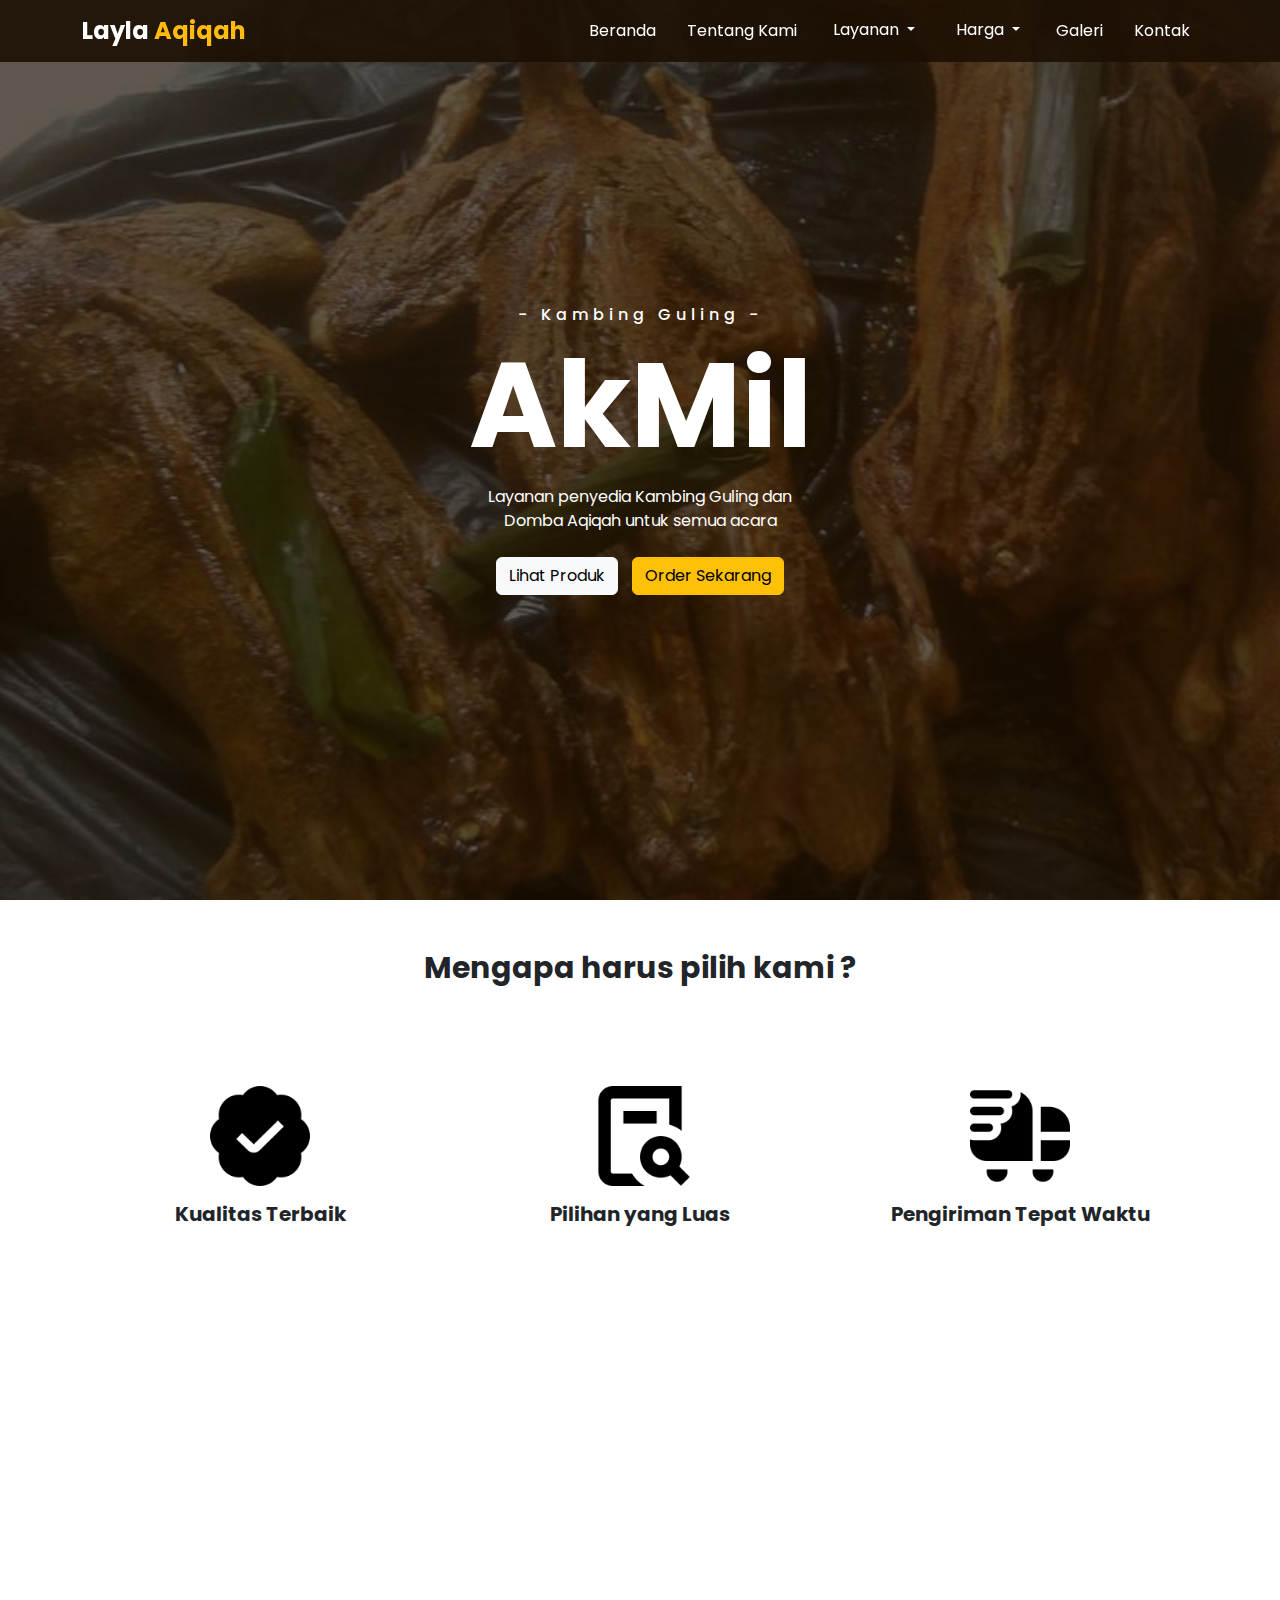
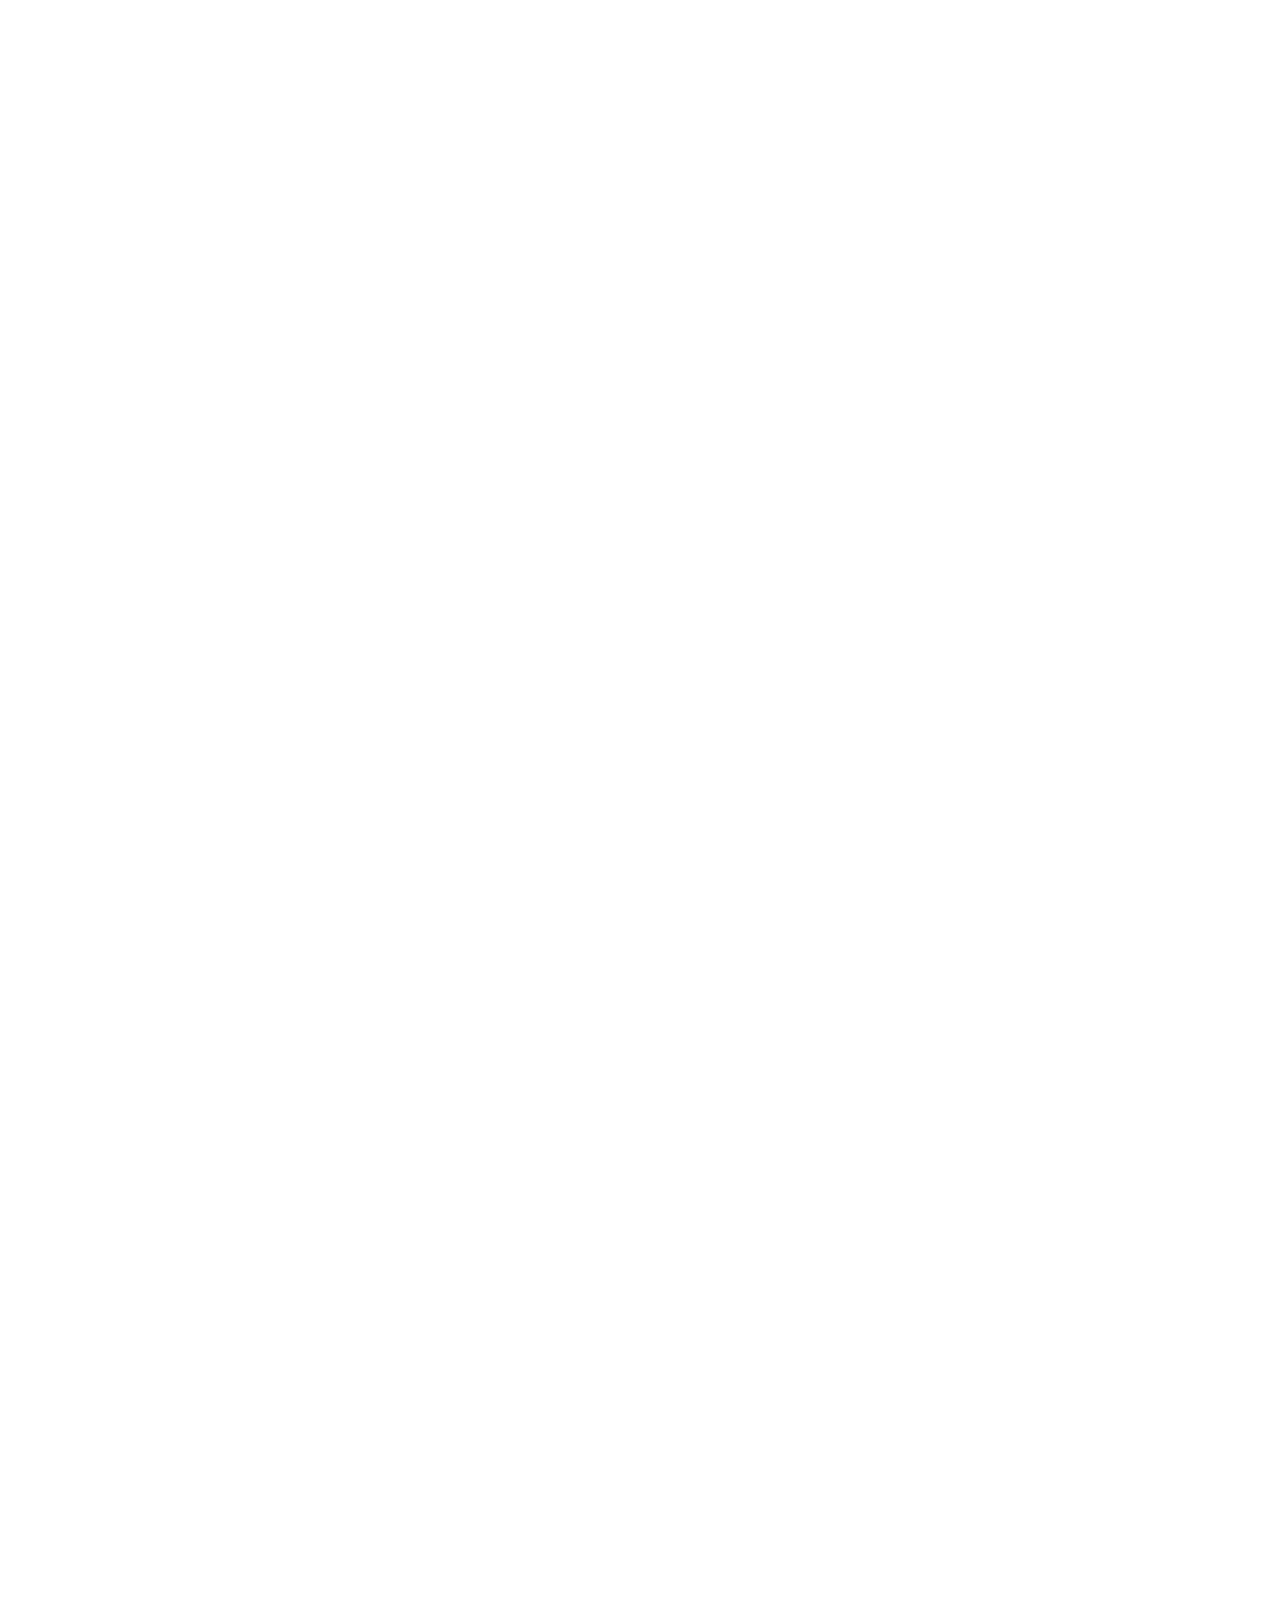
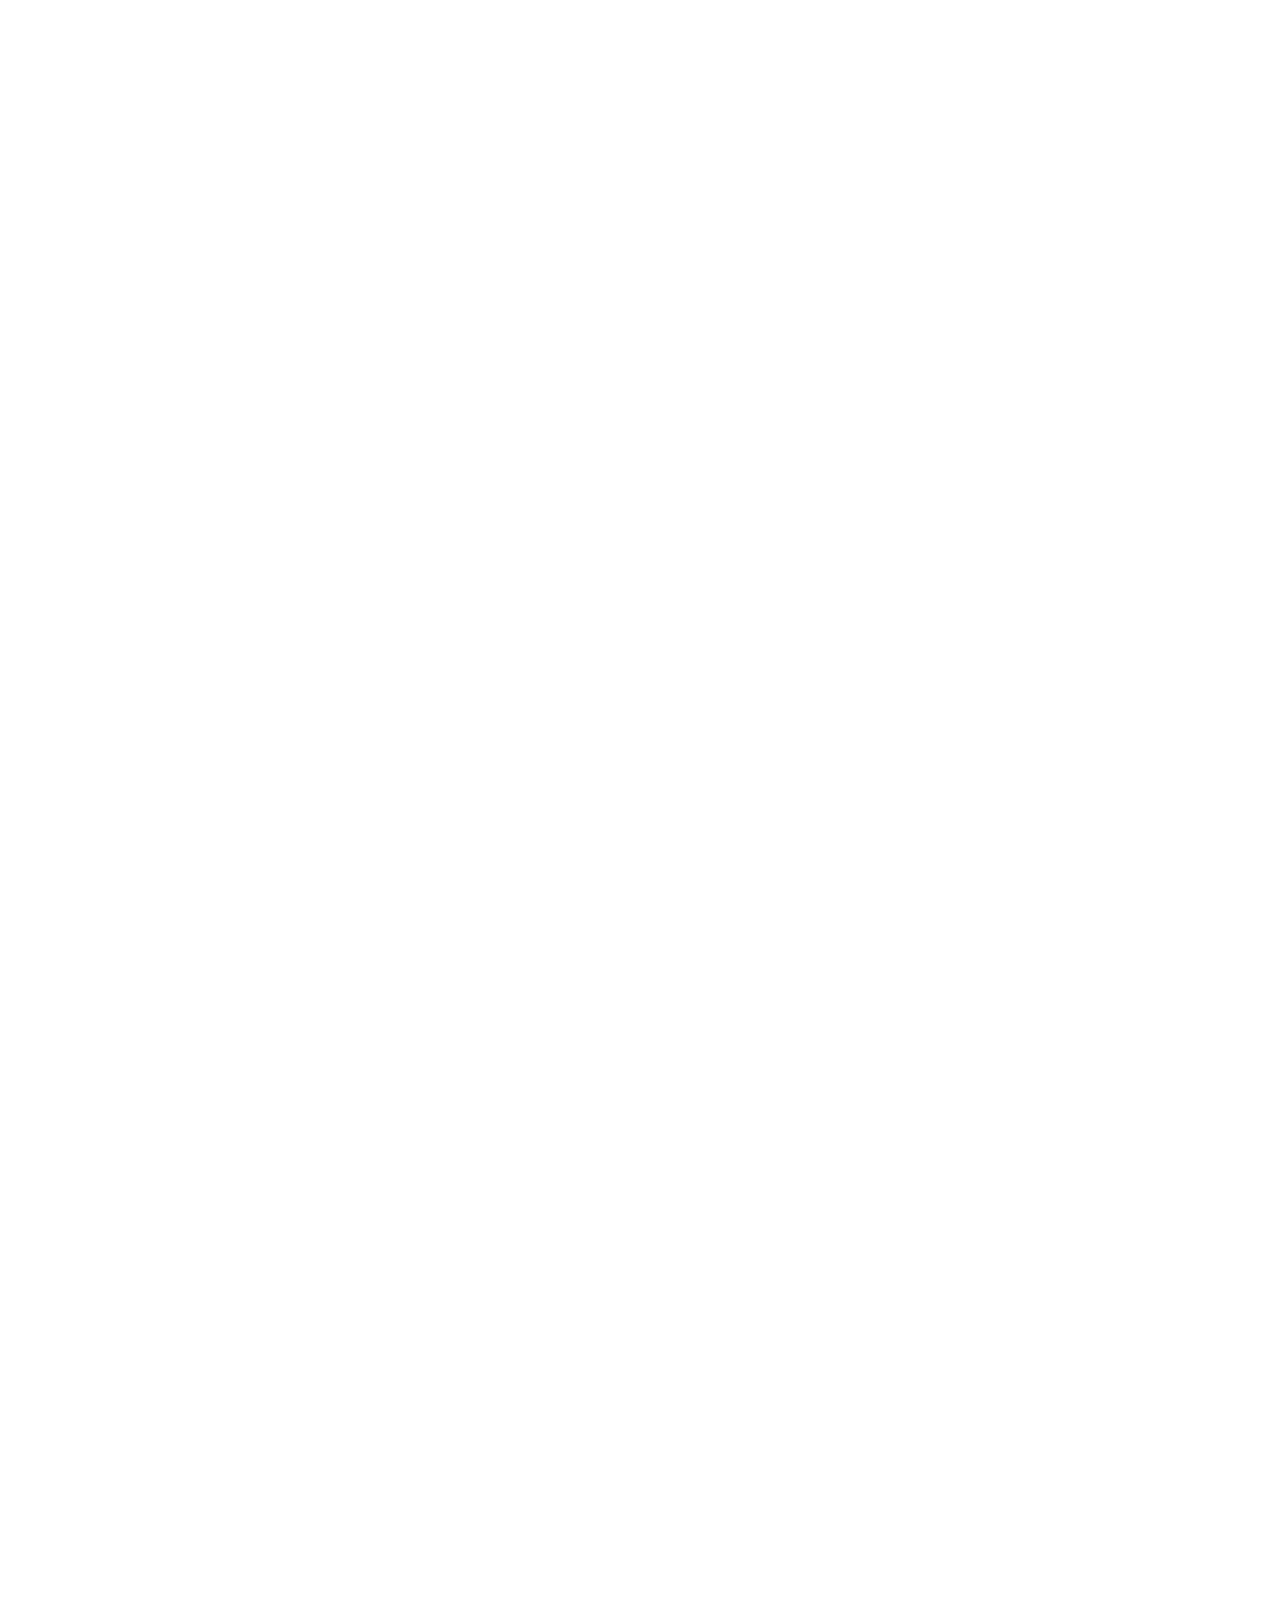
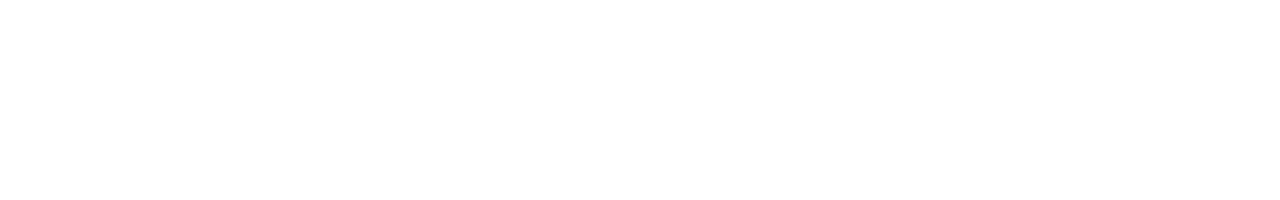
==== index.html @ 2b4581f3 "wkwkwk" ====
<!DOCTYPE html>
<html lang="en">
<head>
    <meta charset="UTF-8">
    <meta name="viewport" content="width=device-width, initial-scale=1.0">
    <link rel="stylesheet" href="css/bootstrap.min.css">
    <link rel="stylesheet" href="main/style.css">
    <title>Layla Aqiqah</title>
</head>
<body>

    <!-- navbar start -->
    <header id="navbar">
        <nav class="navbar navbar-expand-lg">
            <div class="container">
                <a class="navbar-brand" href="#">Layla <span>Aqiqah</span></a>
                <button class="navbar-toggler" type="button" data-bs-toggle="collapse" data-bs-target="#navbarSupportedContent" aria-controls="navbarSupportedContent" aria-expanded="false" aria-label="Toggle navigation">
                    <div class="line"></div>
                    <div class="line"></div>
                    <div class="line"></div>
                </button>
                <div class="collapse navbar-collapse" id="navbarSupportedContent">
                    <ul class="navbar-nav ms-auto mb-2 mb-lg-0">
                        <li class="nav-item">
                            <a class="nav-link active" aria-current="page" href="#">Beranda</a>
                        </li>
                        <li class="nav-item">
                            <a class="nav-link active" aria-current="page" href="#">Tentang Kami</a>
                        </li>
                        <!-- Layanan  -->
                        <li class="nav-item dropdown">
                            <button class="btn btn-dropdown dropdown-toggle" data-bs-toggle="dropdown" aria-expanded="false">
                                Layanan
                            </button>
                            <ul class="dropdown-menu">
                                <li><a class="dropdown-item" href="#">Kambing Guling</a></li>
                                <li><a class="dropdown-item" href="#">Domba Aqiqah</a></li>
                            </ul>
                        </li>
                        <!-- layanan akhir -->

                        <!-- harga -->
                        <li class="nav-item dropdown">
                            <button class="btn btn-dropdown dropdown-toggle" data-bs-toggle="dropdown" aria-expanded="false">
                                Harga
                            </button>
                            <ul class="dropdown-menu">
                                <li><a class="dropdown-item" href="#">Kambing Guling</a></li>
                                <li><a class="dropdown-item" href="#">Domba Aqiqah</a></li>
                            </ul>
                        </li>
                        <!-- harga akhir -->

                        <li class="nav-item">
                            <a class="nav-link active" aria-current="page" href="#">Galeri</a>
                        </li>
                        <li class="nav-item">
                            <a class="nav-link active" aria-current="page" href="#">Kontak</a>
                        </li>
                    </ul>
                </div>
            </div>
        </nav>
    </header>
    <!-- navbar end -->

    <!-- carousel start -->
    <section id="hero">
        <div class="hero">
            <div class="judul text-center container">
                <h5>- Kambing Guling -</h5>
                <h1>AkMil</h1>
                <p class="mb-4">Layanan penyedia Kambing Guling dan Domba Aqiqah untuk semua acara</p>
                <div class="button">
                    <a href="#" class="btn btn-light">Lihat Produk</a>
                    <a href="#" class="btn btn-warning">Order Sekarang</a>
                </div>
            </div>
        </div>
    </section>
    <!-- carousel end -->

    <!-- mengapa kami start -->
    <section id="mengapa-kami">
        <div class="mengapa-kami container text-center">
            <h1 class="fw-bold">Mengapa harus pilih kami ?</h1>
            <div class="row row-cols-1 row-cols-md-3 g-4">

                <!-- card 1 -->
                <div class="col partner-card">
                    <div class="card d-flex justify-content-center align-items-center">
                        <div class="partner-icon mb-0">
                            <img src="img/icon/badge-check.png" alt="" width="100">
                        </div>
                        <div class="card-body">
                            <h5 class="card-title fw-bold text-center">Kualitas Terbaik</h5>
                        </div>
                    </div>
                </div>

                <!-- card 2 -->
                <div class="col partner-card">
                    <div class="card d-flex justify-content-center align-items-center">
                        <div class="partner-icon mx-auto">
                            <img src="img/icon/search-alt.png" alt="" width="100">
                        </div>
                        <div class="card-body">
                            <h5 class="card-title fw-bold text-center">Pilihan yang Luas</h5>
                        </div>
                    </div>
                </div>

                <!-- card 3 -->
                <div class="col partner-card">
                    <div class="card d-flex justify-content-center align-items-center">
                        <div class="partner-icon mx-auto">
                            <img src="img/icon/shipping-fast.png" width="100">
                        </div>
                        <div class="card-body">
                            <h5 class="card-title fw-bold text-center">Pengiriman Tepat Waktu</h5>
                        </div>
                    </div>
                </div>
            </div>
        </div>
    </section>
    <!-- mengapa kami end -->
    
    <script src="js/bootstrap.bundle.min.js"></script>
    <script src="main/main.js"></script>
</body>
</html>
---- main/style.css ----
@import url("https://fonts.googleapis.com/css2?family=Inter:wght@300;400;500;600;700&family=Poppins:wght@200;400;500;600;700;800&display=swap");
:root {
  --colorPrimary: #1d0f03;
  --colorSecondary: #FFBB0E;
  --navbarColor: rgba( 29, 15, 3, 0.5);
}

* {
  font-family: "Poppins", sans-serif;
}

body {
  height: 5000px;
  scroll-behavior: smooth;
}

#navbar {
  background-color: rgba(29, 15, 3, 0.9) !important;
  position: fixed;
  width: 100%;
  z-index: 999;
}
#navbar .navbar .container .navbar-toggler {
  border: none;
  padding: 2px;
}
#navbar .navbar .container .navbar-toggler .line {
  height: 2px;
  width: 22px;
  margin: 6px;
  background: #fff;
}
#navbar .navbar .container span {
  color: var(--colorSecondary);
}
#navbar .navbar .container .navbar-brand {
  font-size: 1.5rem;
  font-weight: 700;
  color: #fff;
}
#navbar .navbar .container .collapse ul .dropdown button {
  color: #fff;
}
#navbar .navbar .container .collapse ul .dropdown ul {
  background-color: #1d0f03;
}
#navbar .navbar .container .collapse ul .dropdown ul li {
  color: #fff;
}
#navbar .navbar .container .collapse ul li {
  margin-left: 15px;
}
#navbar .navbar .container .collapse ul li a {
  color: #fff;
  transition: ease 0.3s;
}
#navbar .navbar .container .collapse ul li a:hover {
  color: var(--colorSecondary);
  transform: scale(1.1);
}
@media screen and (max-width: 392px) {
  #navbar .navbar .container .collapse ul li .nav-link:hover {
    transform: translateX(8px);
  }
}

#hero {
  height: 100vh;
  background-image: url(../img/slider/1.jpeg);
  background-repeat: no-repeat;
  background-size: cover;
}
#hero .hero {
  display: flex;
  height: 100%;
  align-items: center;
  justify-content: center;
  background-color: rgba(29, 15, 3, 0.7);
}
#hero .hero .judul {
  color: #fff;
}
#hero .hero .judul h5 {
  font-size: 16px;
  letter-spacing: 5px;
}
#hero .hero .judul h1 {
  font-size: 120px;
  font-weight: 700;
}
#hero .hero .judul p {
  font-size: 16px;
  width: 340px;
  margin: 0 auto;
}
#hero .hero .judul .button .btn {
  margin: 0 5px;
}
@media screen and (max-width: 392px) {
  #hero .hero .judul h5 {
    font-size: 14px;
  }
  #hero .hero .judul h1 {
    font-size: 80px;
  }
  #hero .hero .judul p {
    font-size: 14px;
    width: 200px;
  }
  #hero .hero .judul .button {
    display: flex;
    flex-direction: column;
    align-items: center;
  }
  #hero .hero .judul .button .btn {
    width: -moz-max-content;
    width: max-content;
    margin-bottom: 10px;
    font-size: 14px;
  }
}

#mengapa-kami {
  padding: 50px 0;
}
#mengapa-kami .mengapa-kami h1 {
  font-size: 30px;
  margin-bottom: 100px;
}
#mengapa-kami .mengapa-kami .row .col .card {
  border: none;
  padding: 0 20px;
}
#mengapa-kami .mengapa-kami .row .col .card .card-body h5 {
  font-size: 20px;
}/*# sourceMappingURL=style.css.map */
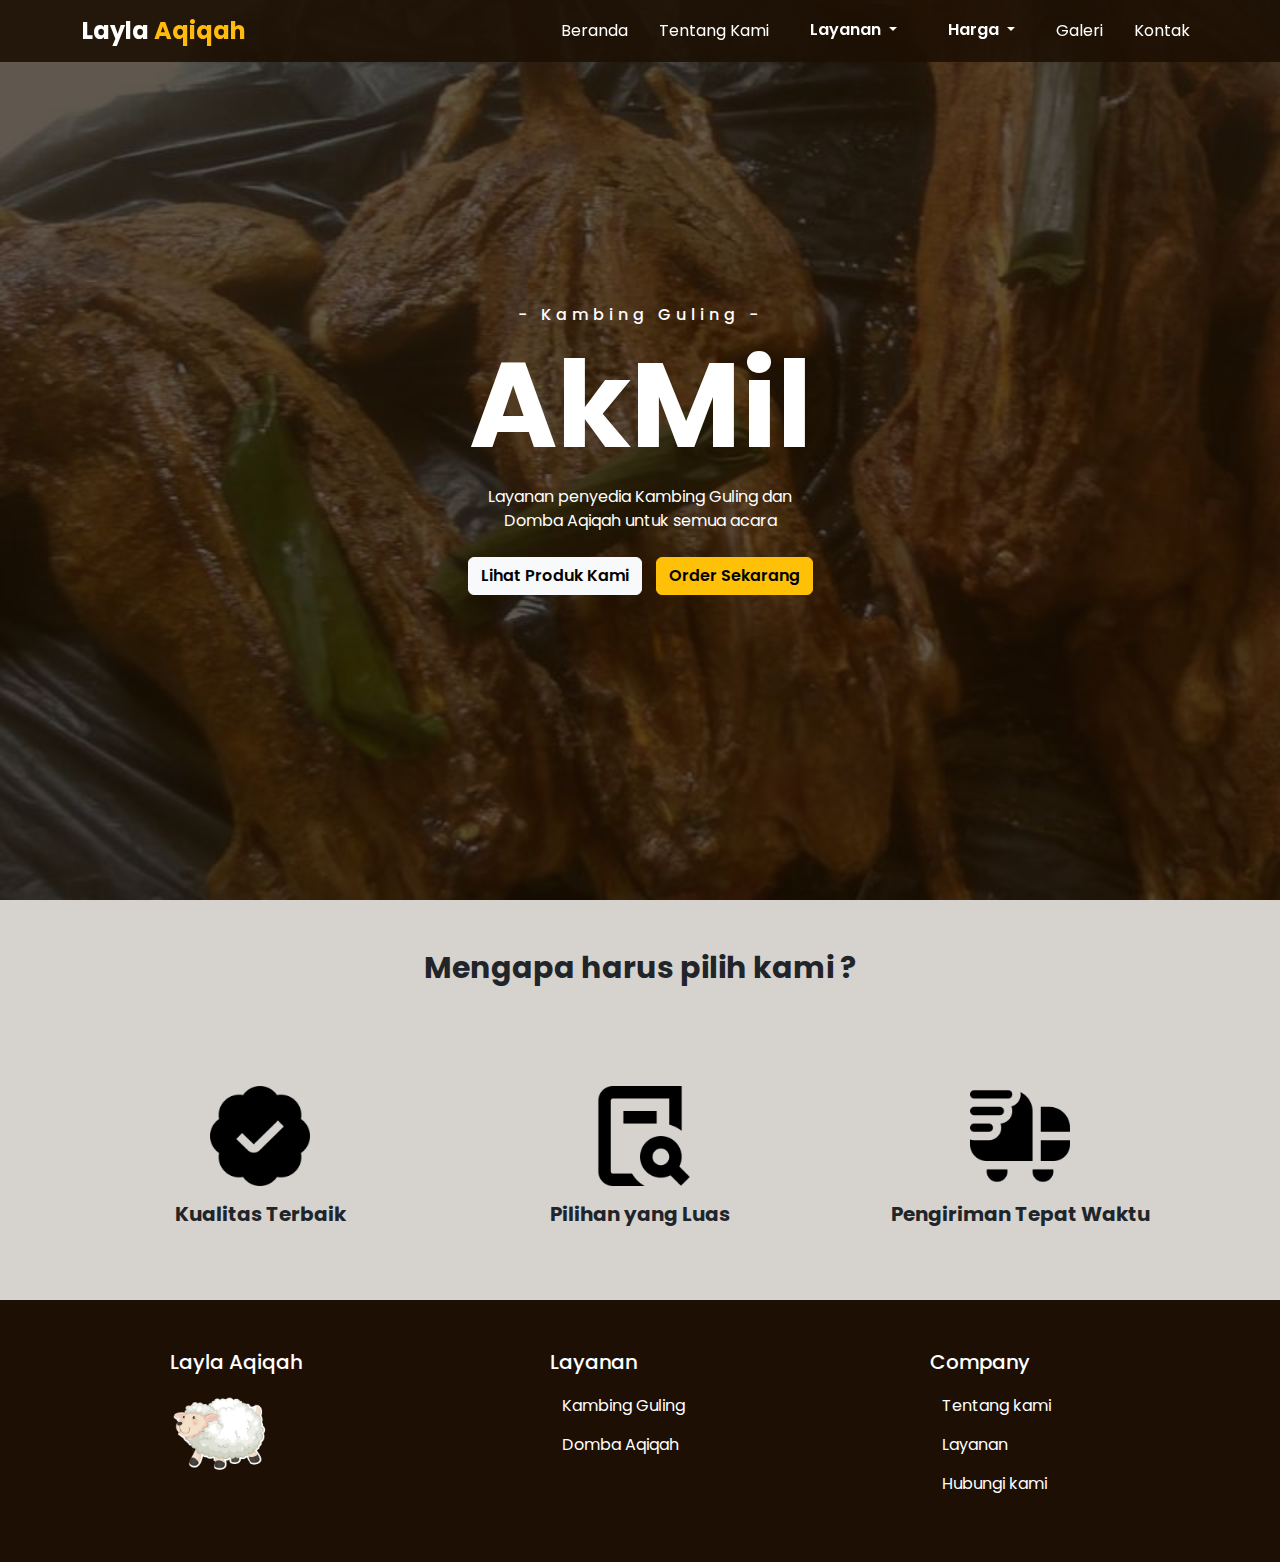
==== commit 4e589dfb: "hamdalah page 1 selese" ====
--- a/index.html
+++ b/index.html
@@ -5,6 +5,7 @@
     <meta name="viewport" content="width=device-width, initial-scale=1.0">
     <link rel="stylesheet" href="css/bootstrap.min.css">
     <link rel="stylesheet" href="main/style.css">
+    <link rel="shortcut icon" href="img/layla aqiqah logo.png" type="image/x-icon">
     <title>Layla Aqiqah</title>
 </head>
 <body>
@@ -72,7 +73,7 @@
                 <h1>AkMil</h1>
                 <p class="mb-4">Layanan penyedia Kambing Guling dan Domba Aqiqah untuk semua acara</p>
                 <div class="button">
-                    <a href="#" class="btn btn-light">Lihat Produk</a>
+                    <a href="#" class="btn btn-light">Lihat Produk Kami</a>
                     <a href="#" class="btn btn-warning">Order Sekarang</a>
                 </div>
             </div>
@@ -83,7 +84,7 @@
     <!-- mengapa kami start -->
     <section id="mengapa-kami">
         <div class="mengapa-kami container text-center">
-            <h1 class="fw-bold">Mengapa harus pilih kami ?</h1>
+            <h1 class="fw-bold text-center">Mengapa harus pilih kami ?</h1>
             <div class="row row-cols-1 row-cols-md-3 g-4">
 
                 <!-- card 1 -->
@@ -125,6 +126,44 @@
         </div>
     </section>
     <!-- mengapa kami end -->
+
+    <!-- footer start -->
+    <footer>
+        <div class="footer container">
+            <div class="row mx-auto">
+                <div class="col-xl-4">
+                    <h5>Layla Aqiqah</h5>
+                    <img src="img/layla aqiqah logo.png" alt="logo layla aqiqah" width="100">
+                </div>
+                <div class="col-xl-4">
+                    <h5>Layanan</h5>
+                    <ul>
+                        <li>
+                            <a href="#">Kambing Guling</a>
+                        </li>
+                        <li>
+                            <a href="#">Domba Aqiqah</a>
+                        </li>
+                    </ul>
+                </div>
+                <div class="col-xl-4">
+                    <h5>Company</h5>
+                    <ul>
+                        <li>
+                            <a href="#">Tentang kami</a>
+                        </li>
+                        <li>
+                            <a href="#">Layanan</a>
+                        </li>
+                        <li>
+                            <a href="#">Hubungi kami</a>
+                        </li>
+                    </ul>
+                </div>
+            </div>
+        </div>
+    </footer>
+    <!-- footer end -->
     
     <script src="js/bootstrap.bundle.min.js"></script>
     <script src="main/main.js"></script>
--- a/main/style.css
+++ b/main/style.css
@@ -3,6 +3,7 @@
   --colorPrimary: #1d0f03;
   --colorSecondary: #FFBB0E;
   --navbarColor: rgba( 29, 15, 3, 0.5);
+  --bgColor: rgb(214, 211, 207);
 }
 
 * {
@@ -10,8 +11,24 @@
 }
 
 body {
-  height: 5000px;
   scroll-behavior: smooth;
+}
+
+html {
+  background-color: var(--bgColor);
+}
+
+.btn {
+  margin: 0 5px;
+  font-weight: 600;
+}
+
+a {
+  text-decoration: none;
+}
+
+li {
+  list-style: none;
 }
 
 #navbar {
@@ -58,7 +75,7 @@
   color: var(--colorSecondary);
   transform: scale(1.1);
 }
-@media screen and (max-width: 392px) {
+@media screen and (max-width: 640px) {
   #navbar .navbar .container .collapse ul li .nav-link:hover {
     transform: translateX(8px);
   }
@@ -93,10 +110,7 @@
   width: 340px;
   margin: 0 auto;
 }
-#hero .hero .judul .button .btn {
-  margin: 0 5px;
-}
-@media screen and (max-width: 392px) {
+@media screen and (max-width: 640px) {
   #hero .hero .judul h5 {
     font-size: 14px;
   }
@@ -121,6 +135,7 @@
 }
 
 #mengapa-kami {
+  background-color: var(--bgColor);
   padding: 50px 0;
 }
 #mengapa-kami .mengapa-kami h1 {
@@ -128,9 +143,53 @@
   margin-bottom: 100px;
 }
 #mengapa-kami .mengapa-kami .row .col .card {
+  background-color: var(--bgColor);
   border: none;
   padding: 0 20px;
 }
 #mengapa-kami .mengapa-kami .row .col .card .card-body h5 {
   font-size: 20px;
+}
+@media screen and (max-width: 640px) {
+  #mengapa-kami .mengapa-kami {
+    display: flex;
+    flex-direction: column;
+    justify-content: center;
+    align-items: center;
+  }
+  #mengapa-kami .mengapa-kami h1 {
+    font-size: 24px;
+    width: 200px;
+  }
+}
+
+footer {
+  background-color: var(--colorPrimary);
+}
+footer .footer {
+  padding: 50px 0;
+}
+footer .footer .row div {
+  color: #fff;
+  padding: 0 20px 0 100px;
+}
+footer .footer .row div h5 {
+  margin-bottom: 20px;
+}
+footer .footer .row div ul li {
+  margin-left: -40px;
+  margin-bottom: 15px;
+}
+footer .footer .row div ul li a {
+  margin-left: 20px;
+  color: #fff;
+}
+footer .footer .row div ul li a:hover {
+  color: grey;
+}
+@media screen and (max-width: 640px) {
+  footer .footer .row div {
+    padding: 0 40px;
+    margin-top: 50px;
+  }
 }/*# sourceMappingURL=style.css.map */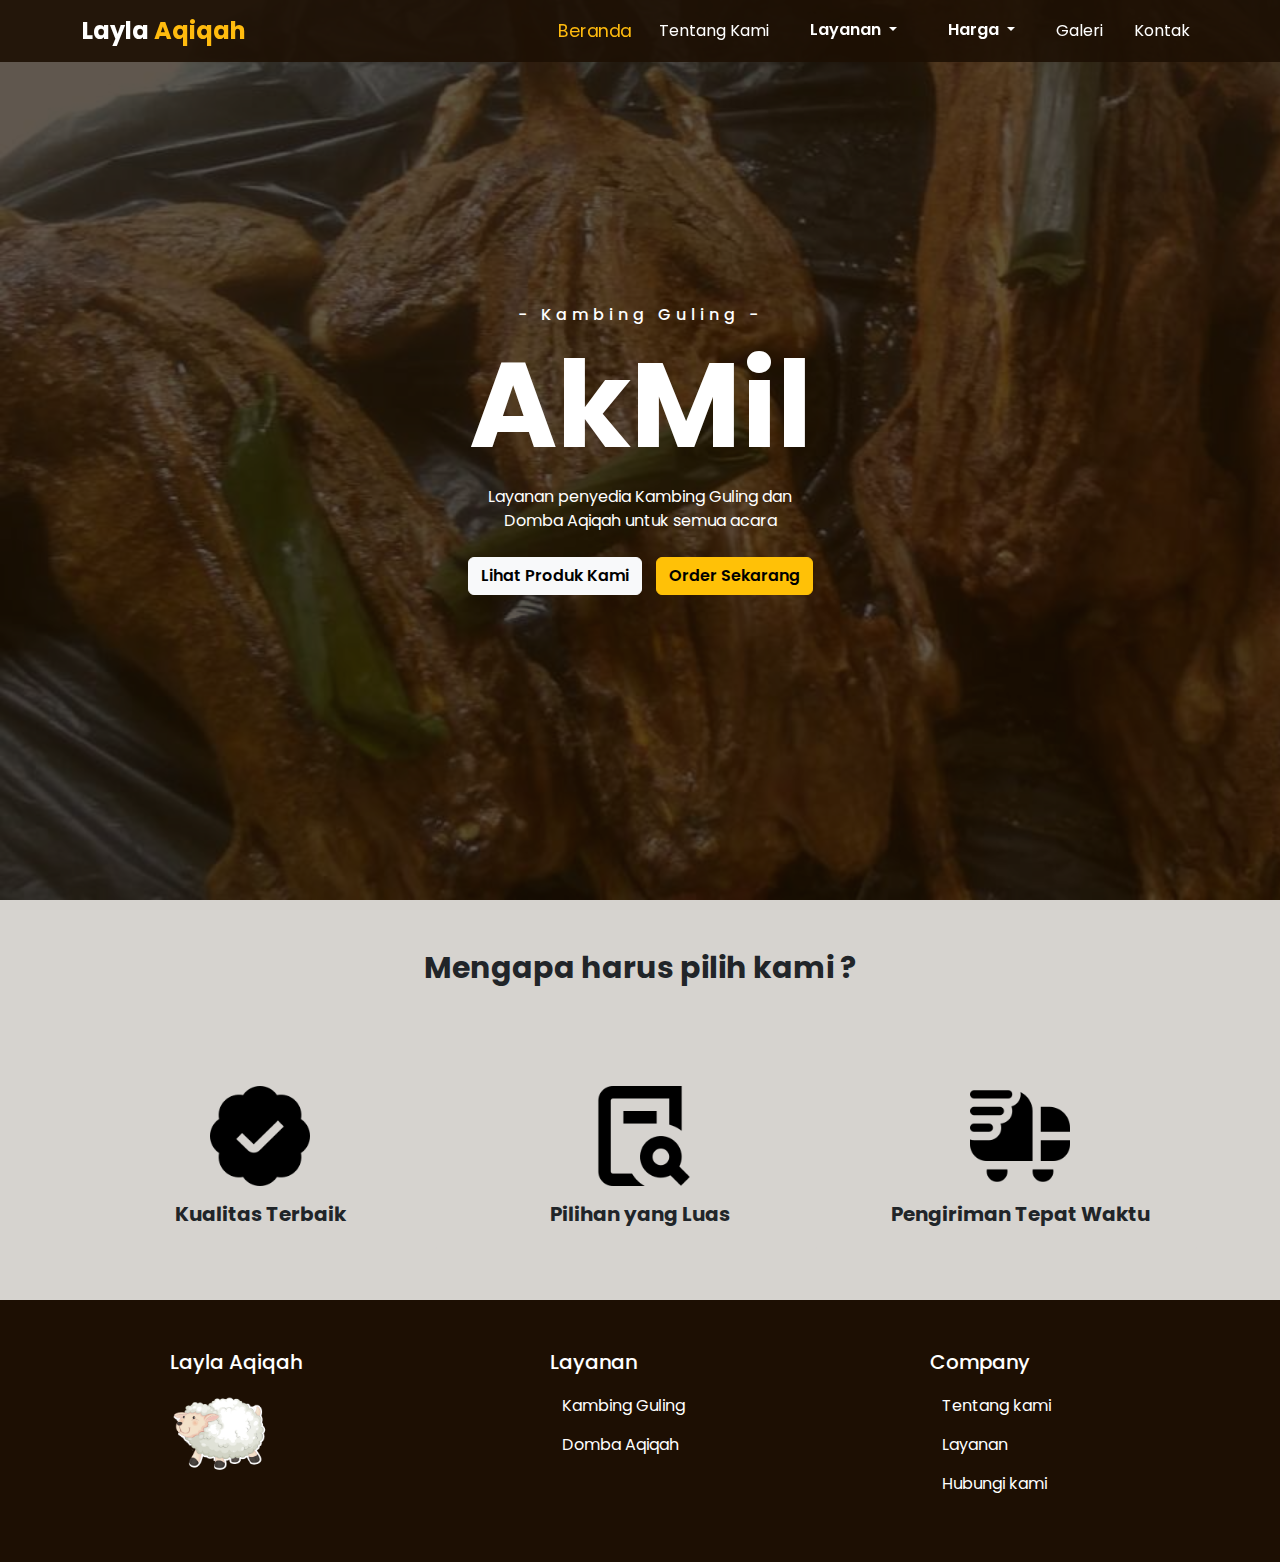
==== commit f7282a7a: "baru nih Service" ====
--- a/index.html
+++ b/index.html
@@ -23,19 +23,20 @@
                 <div class="collapse navbar-collapse" id="navbarSupportedContent">
                     <ul class="navbar-nav ms-auto mb-2 mb-lg-0">
                         <li class="nav-item">
-                            <a class="nav-link active" aria-current="page" href="#">Beranda</a>
+                            <a class="nav-link active" aria-current="page" href="index.html">Beranda</a>
                         </li>
                         <li class="nav-item">
-                            <a class="nav-link active" aria-current="page" href="#">Tentang Kami</a>
+                            <a class="nav-link" aria-current="page" href="about-us/about.html">Tentang Kami</a>
                         </li>
+                        
                         <!-- Layanan  -->
                         <li class="nav-item dropdown">
                             <button class="btn btn-dropdown dropdown-toggle" data-bs-toggle="dropdown" aria-expanded="false">
                                 Layanan
                             </button>
                             <ul class="dropdown-menu">
-                                <li><a class="dropdown-item" href="#">Kambing Guling</a></li>
-                                <li><a class="dropdown-item" href="#">Domba Aqiqah</a></li>
+                                <li><a class="dropdown-item nav-link" href="service/service.html">Kambing Guling</a></li>
+                                <li><a class="dropdown-item nav-link" href="service/service.html">Domba Aqiqah</a></li>
                             </ul>
                         </li>
                         <!-- layanan akhir -->
@@ -46,17 +47,17 @@
                                 Harga
                             </button>
                             <ul class="dropdown-menu">
-                                <li><a class="dropdown-item" href="#">Kambing Guling</a></li>
-                                <li><a class="dropdown-item" href="#">Domba Aqiqah</a></li>
+                                <li><a class="dropdown-item nav-link" href="#">Kambing Guling</a></li>
+                                <li><a class="dropdown-item nav-link" href="#">Domba Aqiqah</a></li>
                             </ul>
                         </li>
                         <!-- harga akhir -->
 
                         <li class="nav-item">
-                            <a class="nav-link active" aria-current="page" href="#">Galeri</a>
+                            <a class="nav-link" aria-current="page" href="#">Galeri</a>
                         </li>
                         <li class="nav-item">
-                            <a class="nav-link active" aria-current="page" href="#">Kontak</a>
+                            <a class="nav-link" aria-current="page" href="#">Kontak</a>
                         </li>
                     </ul>
                 </div>
@@ -141,7 +142,7 @@
                         <li>
                             <a href="#">Kambing Guling</a>
                         </li>
-                        <li>
+                        <li>    
                             <a href="#">Domba Aqiqah</a>
                         </li>
                     </ul>
--- a/main/style.css
+++ b/main/style.css
@@ -1,4 +1,5 @@
 @import url("https://fonts.googleapis.com/css2?family=Inter:wght@300;400;500;600;700&family=Poppins:wght@200;400;500;600;700;800&display=swap");
+@import url("https://fonts.googleapis.com/css2?family=Fredoka:wght@600&family=Hind+Madurai:wght@300;400;500;600;700&display=swap");
 :root {
   --colorPrimary: #1d0f03;
   --colorSecondary: #FFBB0E;
@@ -60,9 +61,13 @@
 }
 #navbar .navbar .container .collapse ul .dropdown ul {
   background-color: #1d0f03;
+  border: none;
 }
 #navbar .navbar .container .collapse ul .dropdown ul li {
   color: #fff;
+}
+#navbar .navbar .container .collapse ul .dropdown ul li a {
+  background-color: transparent;
 }
 #navbar .navbar .container .collapse ul li {
   margin-left: 15px;
@@ -75,8 +80,25 @@
   color: var(--colorSecondary);
   transform: scale(1.1);
 }
-@media screen and (max-width: 640px) {
+#navbar .navbar .container .collapse ul li .active {
+  color: var(--colorSecondary);
+  transform: scale(1.1);
+}
+#navbar .navbar .container .collapse ul li .active-dropdown {
+  color: var(--colorSecondary);
+}
+@media screen and (max-width: 640px) {
+  #navbar .navbar .container .collapse ul .dropdown ul {
+    background-color: transparent;
+  }
+  #navbar .navbar .container .collapse ul .dropdown ul li a {
+    background-color: transparent;
+  }
   #navbar .navbar .container .collapse ul li .nav-link:hover {
+    transform: translateX(8px);
+  }
+  #navbar .navbar .container .collapse ul li .active {
+    color: var(--colorSecondary);
     transform: translateX(8px);
   }
 }
@@ -192,4 +214,155 @@
     padding: 0 40px;
     margin-top: 50px;
   }
+}
+
+#about-us {
+  height: 100vh;
+  background-color: var(--colorSecondary);
+}
+#about-us .about-us .row .kiri {
+  height: 100vh;
+  display: flex;
+  justify-content: center;
+  align-items: center;
+  transition: 0.5s ease-in;
+}
+#about-us .about-us .row .kiri .about-desc h3 {
+  font-size: 60px;
+  font-family: "Fredoka", sans-serif;
+  margin-bottom: 20px;
+}
+#about-us .about-us .row .kiri .about-desc p {
+  line-height: 28px;
+  width: 450px;
+  margin-bottom: 40px;
+}
+#about-us .about-us .row .kanan {
+  display: flex;
+  justify-content: center;
+  align-items: center;
+  height: 100vh;
+}
+@media screen and (max-width: 640px) {
+  #about-us {
+    height: -moz-max-content;
+    height: max-content;
+  }
+  #about-us .about-us .row .kiri {
+    margin-top: 100px;
+    height: -moz-max-content;
+    height: max-content;
+  }
+  #about-us .about-us .row .kiri .about-desc h3 {
+    font-size: 40px;
+  }
+  #about-us .about-us .row .kiri .about-desc p {
+    width: 300px;
+  }
+}
+@media screen and (max-width: 400px) {
+  #about-us .about-us .row .kiri {
+    padding: 0 50px;
+  }
+  #about-us .about-us .row .kiri .about-desc .btn {
+    margin-bottom: 10px;
+  }
+  #about-us .about-us .row .kanan {
+    margin-top: -100px;
+    overflow-x: hidden;
+  }
+  #about-us .about-us .row .kanan img {
+    width: 400px;
+  }
+}
+
+#service {
+  height: -moz-max-content;
+  height: max-content;
+  background-color: var(--colorSecondary);
+}
+#service .service .container {
+  padding: 100px 0;
+}
+#service .service .container .row .kiri {
+  display: flex;
+  justify-content: center;
+  align-items: center;
+}
+#service .service .container .row .kiri .about-desc h3 {
+  font-size: 60px;
+  font-family: "Fredoka", sans-serif;
+  margin-bottom: 20px;
+}
+#service .service .container .row .kiri .about-desc p {
+  line-height: 28px;
+  width: 450px;
+  margin-bottom: 40px;
+}
+@media screen and (max-width: 640px) {
+  #service {
+    height: -moz-max-content;
+    height: max-content;
+  }
+  #service .service .container .kambing .kiri {
+    height: -moz-max-content;
+    height: max-content;
+  }
+  #service .service .container .kambing .kiri .about-desc h3 {
+    font-size: 40px;
+  }
+  #service .service .container .domba {
+    margin-top: 100px;
+  }
+  #service .service .container .domba .kiri {
+    order: 2;
+    height: -moz-max-content;
+    height: max-content;
+  }
+  #service .service .container .domba .kiri .about-desc h3 {
+    font-size: 40px;
+  }
+}
+@media screen and (max-width: 400px) {
+  #service .service .container .kambing {
+    padding: 100px 0 5px;
+  }
+  #service .service .container .kambing .kiri .about-desc {
+    width: 300px;
+  }
+  #service .service .container .kambing .kiri .about-desc p {
+    width: 300px;
+  }
+  #service .service .container .kambing .kiri .about-desc .btn {
+    margin-bottom: 10px;
+  }
+  #service .service .container .kambing .kanan {
+    margin-top: -100px;
+    overflow-x: hidden;
+  }
+  #service .service .container .kambing .kanan img {
+    width: 350px;
+  }
+  #service .service .container .domba {
+    padding: 100px 0;
+  }
+  #service .service .container .domba .kiri {
+    padding: 0;
+  }
+  #service .service .container .domba .kiri .about-desc {
+    width: 300px;
+  }
+  #service .service .container .domba .kiri .about-desc p {
+    width: 300px;
+  }
+  #service .service .container .domba .kiri .about-desc .btn {
+    margin-bottom: 10px;
+  }
+  #service .service .container .domba .kanan {
+    margin-top: -100px;
+    overflow-x: hidden;
+  }
+  #service .service .container .domba .kanan img {
+    width: 350px;
+  }
 }/*# sourceMappingURL=style.css.map */